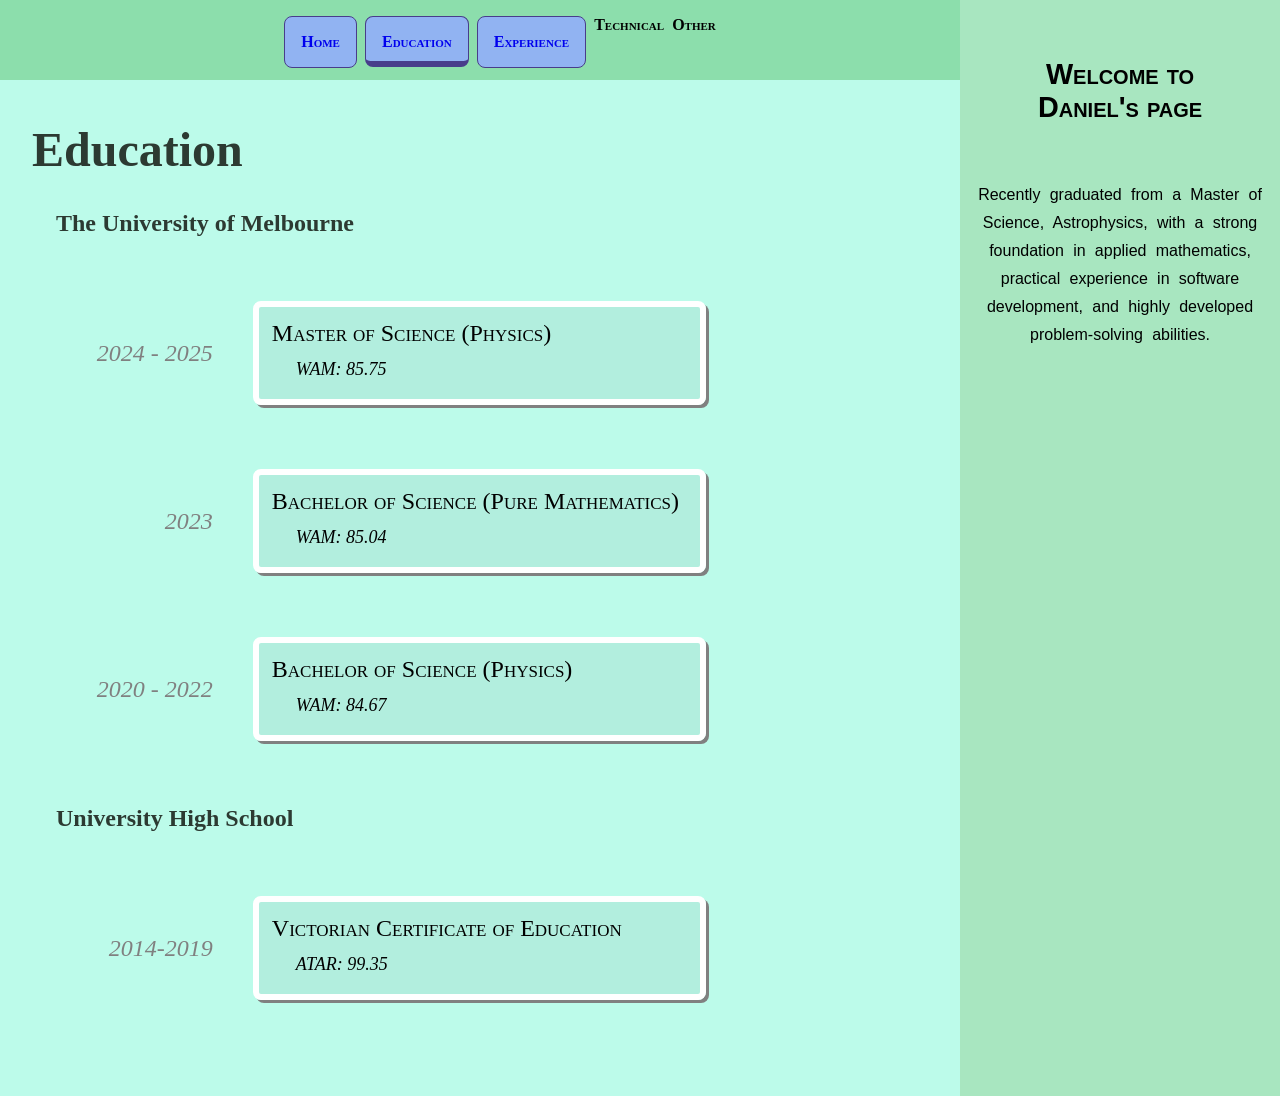
==== education.html @ bf55278e "Initialise basic website structure" ====
<!DOCTYPE html>
<html lang="en">

<head>
  <meta charset="utf-8">
  <title>Education</title>
    
  <!-- Link layout stylesheet -->
  <link rel="stylesheet" type="text/css" href="page_layout.css">
    
  <style>
  /* Define some variables */
  :root {
    --header-color: hsl(147,14%,20%);
  }
  body {
    font-size: 16px;
  }

  /* Currently selected page - add bottom border (and adjust padding) */
  a#education:link {
    padding-bottom: 0.6em;
    border-bottom: 0.4em solid var(--nav-border-color);
  }
  a#education:hover {
    padding: 1.1em 1.1em 0.7em 1.1em;
  }

  /* Mainbar layout (page-specific content) */

  #mainbar {
    font-family: Georgia, 'Times New Roman', Times, serif;
    margin: 2em;
  }
  #mainbar h1 {
    color: var(--header-color);
    font-size: 3em;
    margin: .2em 0 .7em 0;
  }
  #mainbar h2 {
    margin-left: 1em;
    color: var(--header-color);
  }
  
  dl.education {
    margin: 2em;
    display: flex;
    flex-flow: row wrap;
    align-items: center;
  }
  dl.education dt {
    font-size: x-large;
    flex-basis: 15%;
    text-align: right;
    margin: 1em;
    font-style: italic;
    color: gray;
  }
  dl.education dd {
    flex-basis: 70%;
    flex-grow: 1;
    margin: 1em;
  }
  ul.degree {
    padding: 1px;
    width: 70%;
    border: 6px solid white;
    box-shadow: 3px 3px gray;
    border-radius: .5em;
    background-color: rgba(0,0,0,0.05);
  }
  ul.degree li {
    list-style: none;
    margin: .5em;
  }
  ul.degree li.specialty {
    font-size: x-large;
    font-variant: small-caps;
  }
  ul.degree li.mark {
    font-size: large;
    font-style: italic;
    margin-left: 2em;
    margin-bottom: 1em;
  }
  </style>
</head>

<body>
<div id="layout">

<nav><ul>
  <li><a href="./index.html" id="home">Home</a></li>
  <li><a href="./education.html" id="education">Education</a></li>
  <li><a href="./experience.html" id="experience">Experience</a></li>
  <li>Technical</li>
  <li>Other</li>
</ul></nav>

<div id="sidebar">
  <h2>Welcome to Daniel's page</h2>
  <p id="tagline">Recently graduated from a Master of Science, Astrophysics, with a strong foundation in applied mathematics, practical experience in software development, and highly developed problem-solving abilities.</p>
</div>

<div id="mainbar">
  <h1>Education</h1>

    <h2>The University of Melbourne</h2>

    <dl class="education">
        <dt>2024 - 2025</dt>
            <dd><ul class="degree">
                <li class="specialty">Master of Science (Physics)</li>
                <li class="mark">WAM: 85.75</li>
            </ul></dd>
        <dt>2023</dt>
            <dd><ul class="degree">
                <li class="specialty">Bachelor of Science (Pure Mathematics)</li>
                <li class="mark">WAM: 85.04</li>
            </ul></dd>
        <dt>2020 - 2022</dt>
            <dd><ul class="degree">
                <li class="specialty">Bachelor of Science (Physics)</li>
                <li class="mark">WAM: 84.67</li>
            </ul></dd>
    </dl>

    <h2>University High School</h2>

    <dl class="education">
        <dt>2014-2019</dt>
            <dd><ul class="degree">
                <li class="specialty">Victorian Certificate of Education</li>
                <li class="mark">ATAR: 99.35</li>
            </ul></dd>
    </dl>
</div>

</div>
</body>

</html>
---- page_layout.css ----
body {
background-color: hsl(164,89%,86%);
}

/* Basic variable definitions */
:root {
    --sidebar-width: 25%;
    --nav-height: 5em;
    --navbar-color: hsl(143,55%,71%);
    --sidebar-color: hsl(143,55%,78%);

    --nav-border-color: darkslateblue;
    --nav-background-color: hsl(219, 79%, 76%);
    --nav-visited-color: darkslateblue;
    --nav-hover-color: pink;
    --nav-active-color: hsl(0,74%,85%);
    --nav-color: cornflowerblue;
}

/* Primary block layout */
body {
    margin: 0;
}
#layout {
    display: grid;
    grid-template-rows: var(--nav-height) [main-start] minmax(50em,1fr) [main-end];
    grid-template-columns: [main-start] 1fr [main-end] var(--sidebar-width);
}
nav {
    position: fixed;
    grid-row: 1 / 2;
    grid-column: 1 / 2; 
    width: calc(100% - var(--sidebar-width));
    height: var(--nav-height);
    z-index: 10;
    background-color: var(--navbar-color);
}
#mainbar {
    grid-area: main;
    z-index: 1;
}
#sidebar {
    grid-row: 1 / 3;
    grid-column: 2 / -1;
    z-index: 20;
    background-color: var(--sidebar-color);
}

/* Navbar layout */

nav ul {
    font-family: Georgia, 'Times New Roman', Times, serif;
    font-variant: small-caps;
    list-style-type: none;
    font-weight: bold;
    display: flex;
    justify-content: center;
    gap: 0.5em;
}
nav ul li a {
    display: block;
    padding: 1em;
    border-radius: .5em;
}


/* Link effects (mostly) */
nav ul li a:link {
text-decoration: none;
border: 1px solid var(--nav-border-color);
background-color: var(--nav-background-color);
}
nav ul li a:visited {
color: var(--nav-visited-color);
}
nav ul li a:hover {
background-color: var(--nav-hover-color);
padding: 1.1em;
}
nav ul li a:active {
background-color: var(--nav-active-color);
}


/* Sidebar layout */
#sidebar:first-child {
margin-top: 10em;
}
#sidebar h2 {
font-family: 'Trebuchet MS', 'Lucida Sans', Arial, sans-serif;
font-variant: small-caps;
font-size: 1.8em;
text-align: center;
margin: 2em;
}
#tagline {
font-family: 'Lucida Sans', Arial, sans-serif;
line-height: 1.75em;
text-align: center;
word-spacing: 0.3em;
margin: 1em;
}


/* Mainbar formatting: handled individually */
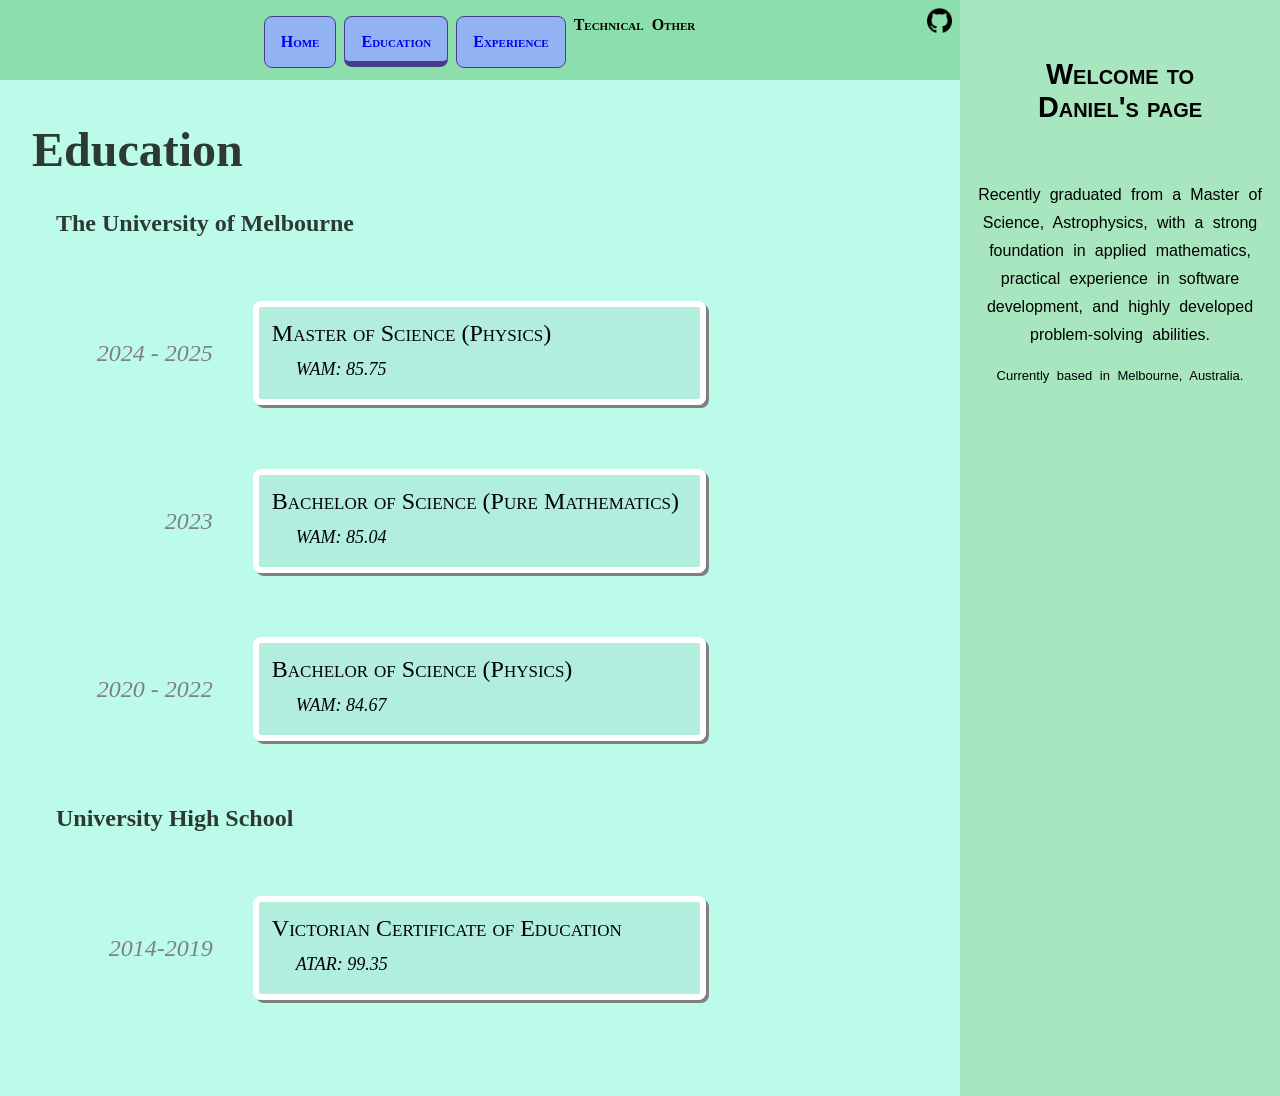
==== commit bf5dde11: "Tweaked github link location, updated tagline in sidebar" ====
--- a/education.html
+++ b/education.html
@@ -89,17 +89,23 @@
 <body>
 <div id="layout">
 
-<nav><ul>
-  <li><a href="./index.html" id="home">Home</a></li>
-  <li><a href="./education.html" id="education">Education</a></li>
-  <li><a href="./experience.html" id="experience">Experience</a></li>
-  <li>Technical</li>
-  <li>Other</li>
-</ul></nav>
+<nav>
+  <ul>
+    <li><a href="./index.html" id="home">Home</a></li>
+    <li><a href="./education.html" id="education">Education</a></li>
+    <li><a href="./experience.html" id="experience">Experience</a></li>
+    <li>Technical</li>
+    <li>Other</li>
+  </ul>
+  <div id="external-links">
+    <a href="https://github.com/dkboek/front-page.git"><img src="./images/github_icon.png" alt="Github"></a>
+  </div>
+</nav>
 
 <div id="sidebar">
   <h2>Welcome to Daniel's page</h2>
   <p id="tagline">Recently graduated from a Master of Science, Astrophysics, with a strong foundation in applied mathematics, practical experience in software development, and highly developed problem-solving abilities.</p>
+  <p id="tagline2">Currently based in Melbourne, Australia.</p>
 </div>
 
 <div id="mainbar">
--- a/page_layout.css
+++ b/page_layout.css
@@ -34,6 +34,9 @@
     height: var(--nav-height);
     z-index: 10;
     background-color: var(--navbar-color);
+
+    display: grid;
+    grid-template-columns: 1fr auto;
 }
 #mainbar {
     grid-area: main;
@@ -49,6 +52,7 @@
 /* Navbar layout */
 
 nav ul {
+    grid-column: 1 / 2;
     font-family: Georgia, 'Times New Roman', Times, serif;
     font-variant: small-caps;
     list-style-type: none;
@@ -61,6 +65,19 @@
     display: block;
     padding: 1em;
     border-radius: .5em;
+}
+nav div#external-links {
+    display: flex;
+    flex-direction: column;
+    flex-wrap: wrap-reverse;
+    grid-column: 2 / 3;
+}
+#external-links a {
+    margin: .5em;
+}
+#external-links a img {
+    width: 25px;
+    height: 25px;
 }
 
 
@@ -100,6 +117,14 @@
 word-spacing: 0.3em;
 margin: 1em;
 }
+#tagline2 {
+font-family: 'Lucida Sans', Arial, sans-serif;
+line-height: 1.75em;
+text-align: center;
+word-spacing: 0.3em;
+margin: 1em;
+font-size: small;
+}
 
 
 /* Mainbar formatting: handled individually */
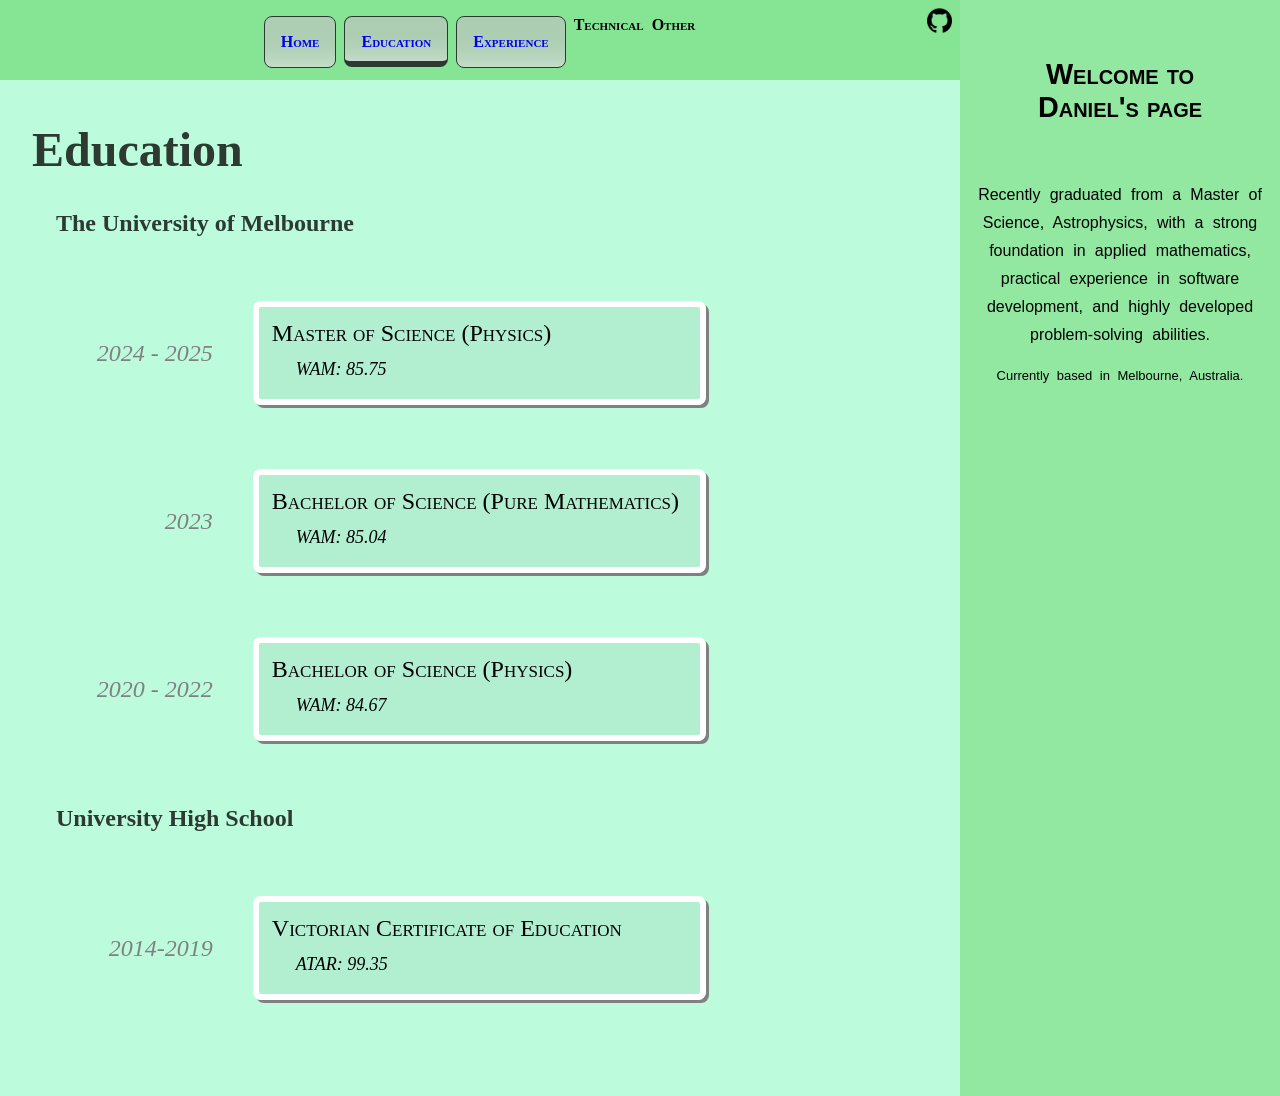
==== commit b9749543: "Updated colour scheme and button designs" ====
--- a/education.html
+++ b/education.html
@@ -4,7 +4,8 @@
 <head>
   <meta charset="utf-8">
   <title>Education</title>
-    
+  <!-- Link search engines to https -->
+  <link rel="canonical" href="https://www.danielboek.com/education.html">
   <!-- Link layout stylesheet -->
   <link rel="stylesheet" type="text/css" href="page_layout.css">
     
@@ -23,7 +24,7 @@
     border-bottom: 0.4em solid var(--nav-border-color);
   }
   a#education:hover {
-    padding: 1.1em 1.1em 0.7em 1.1em;
+    padding: 1.05em 1.05em 0.7em 1.05em;
   }
 
   /* Mainbar layout (page-specific content) */
--- a/page_layout.css
+++ b/page_layout.css
@@ -1,20 +1,21 @@
 body {
-background-color: hsl(164,89%,86%);
+background-color: hsl(150,89%,86%);
 }
 
 /* Basic variable definitions */
 :root {
     --sidebar-width: 25%;
     --nav-height: 5em;
-    --navbar-color: hsl(143,55%,71%);
-    --sidebar-color: hsl(143,55%,78%);
+    --navbar-color: hsl(130,65%,71%);
+    --sidebar-color: hsl(130,65%,74%);
 
-    --nav-border-color: darkslateblue;
-    --nav-background-color: hsl(219, 79%, 76%);
-    --nav-visited-color: darkslateblue;
-    --nav-hover-color: pink;
-    --nav-active-color: hsl(0,74%,85%);
-    --nav-color: cornflowerblue;
+    --nav-border-color: hsl(147,14%,20%);
+    --nav-background-color: hsl(130,25%,74%);
+    --nav-background-color-transparent: hsla(130,25%,74%,30%);
+    --nav-visited-color: hsl(147,14%,20%);
+    --nav-hover-color: hsl(76,35%,70%);
+    --nav-active-color: hsl(76,45%,70%);
+    --nav-color: hsl(147,14%,40%);
 }
 
 /* Primary block layout */
@@ -86,13 +87,14 @@
 text-decoration: none;
 border: 1px solid var(--nav-border-color);
 background-color: var(--nav-background-color);
+background-image: linear-gradient(to bottom, var(--nav-background-color-transparent), 80%, hsla(0,100%,100%,30%))
 }
 nav ul li a:visited {
 color: var(--nav-visited-color);
 }
 nav ul li a:hover {
 background-color: var(--nav-hover-color);
-padding: 1.1em;
+padding: 1.05em;
 }
 nav ul li a:active {
 background-color: var(--nav-active-color);
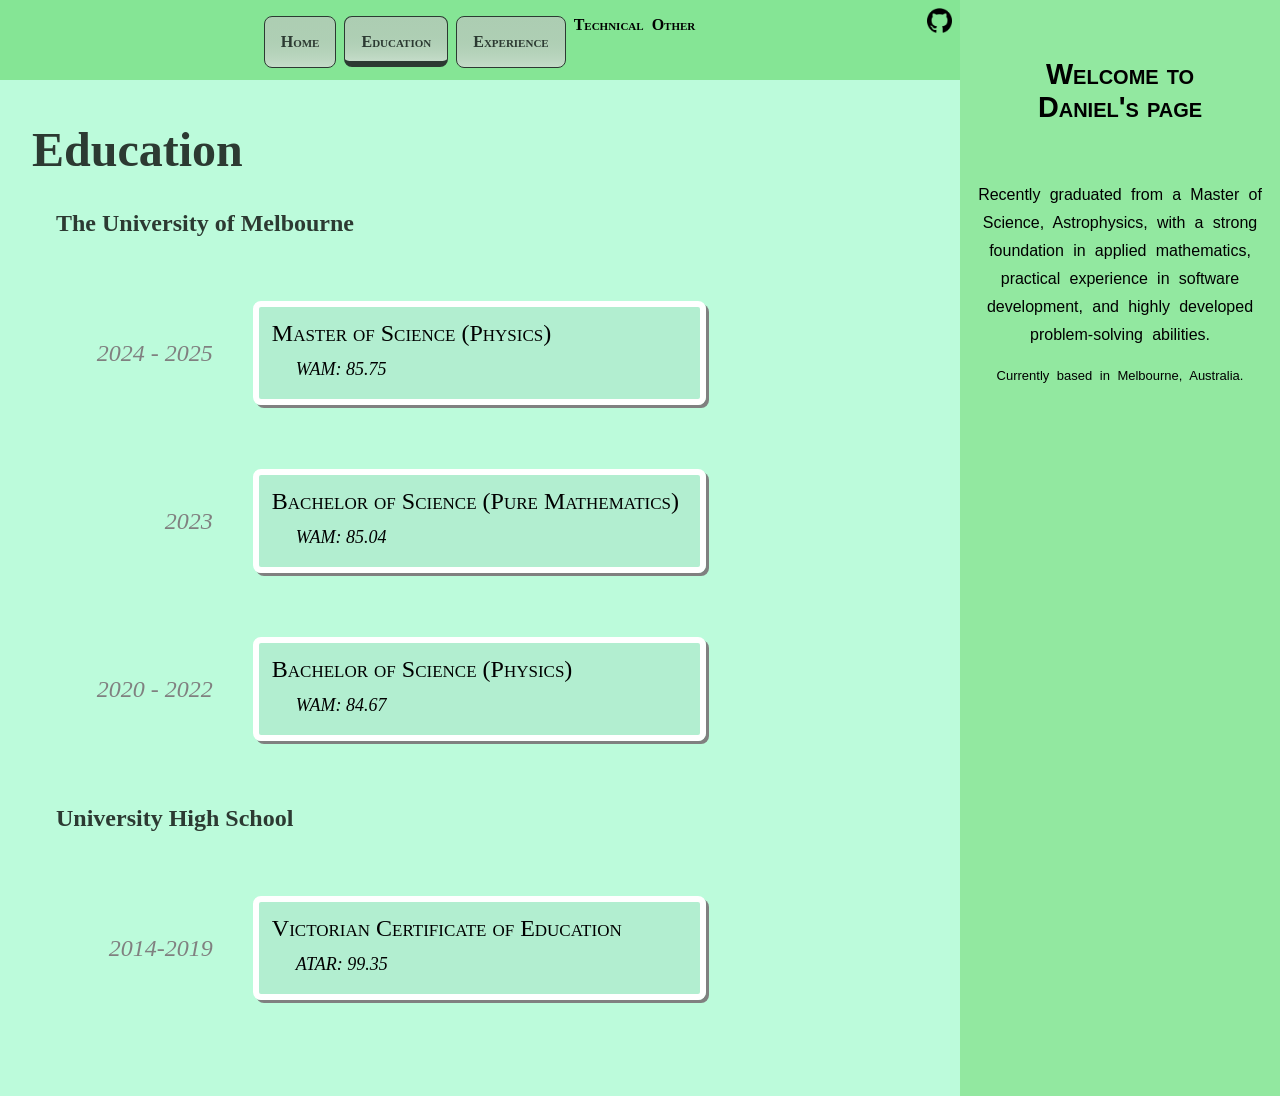
==== commit 9eeed288: "Changed default nav link text colour to be more consistent" ====
--- a/education.html
+++ b/education.html
@@ -21,7 +21,8 @@
   /* Currently selected page - add bottom border (and adjust padding) */
   a#education:link {
     padding-bottom: 0.6em;
-    border-bottom: 0.4em solid var(--nav-border-color);
+    border-bottom-width: 0.4em;
+    border-bottom-style: solid;
   }
   a#education:hover {
     padding: 1.05em 1.05em 0.7em 1.05em;
--- a/page_layout.css
+++ b/page_layout.css
@@ -12,7 +12,7 @@
     --nav-border-color: hsl(147,14%,20%);
     --nav-background-color: hsl(130,25%,74%);
     --nav-background-color-transparent: hsla(130,25%,74%,30%);
-    --nav-visited-color: hsl(147,14%,20%);
+    --nav-text-color: hsl(147,14%,20%);
     --nav-hover-color: hsl(76,35%,70%);
     --nav-active-color: hsl(76,45%,70%);
     --nav-color: hsl(147,14%,40%);
@@ -87,10 +87,11 @@
 text-decoration: none;
 border: 1px solid var(--nav-border-color);
 background-color: var(--nav-background-color);
-background-image: linear-gradient(to bottom, var(--nav-background-color-transparent), 80%, hsla(0,100%,100%,30%))
+background-image: linear-gradient(to bottom, var(--nav-background-color-transparent), 80%, hsla(0,100%,100%,30%));
+color: var(--nav-text-color);
 }
 nav ul li a:visited {
-color: var(--nav-visited-color);
+color: var(--nav-text-color);
 }
 nav ul li a:hover {
 background-color: var(--nav-hover-color);
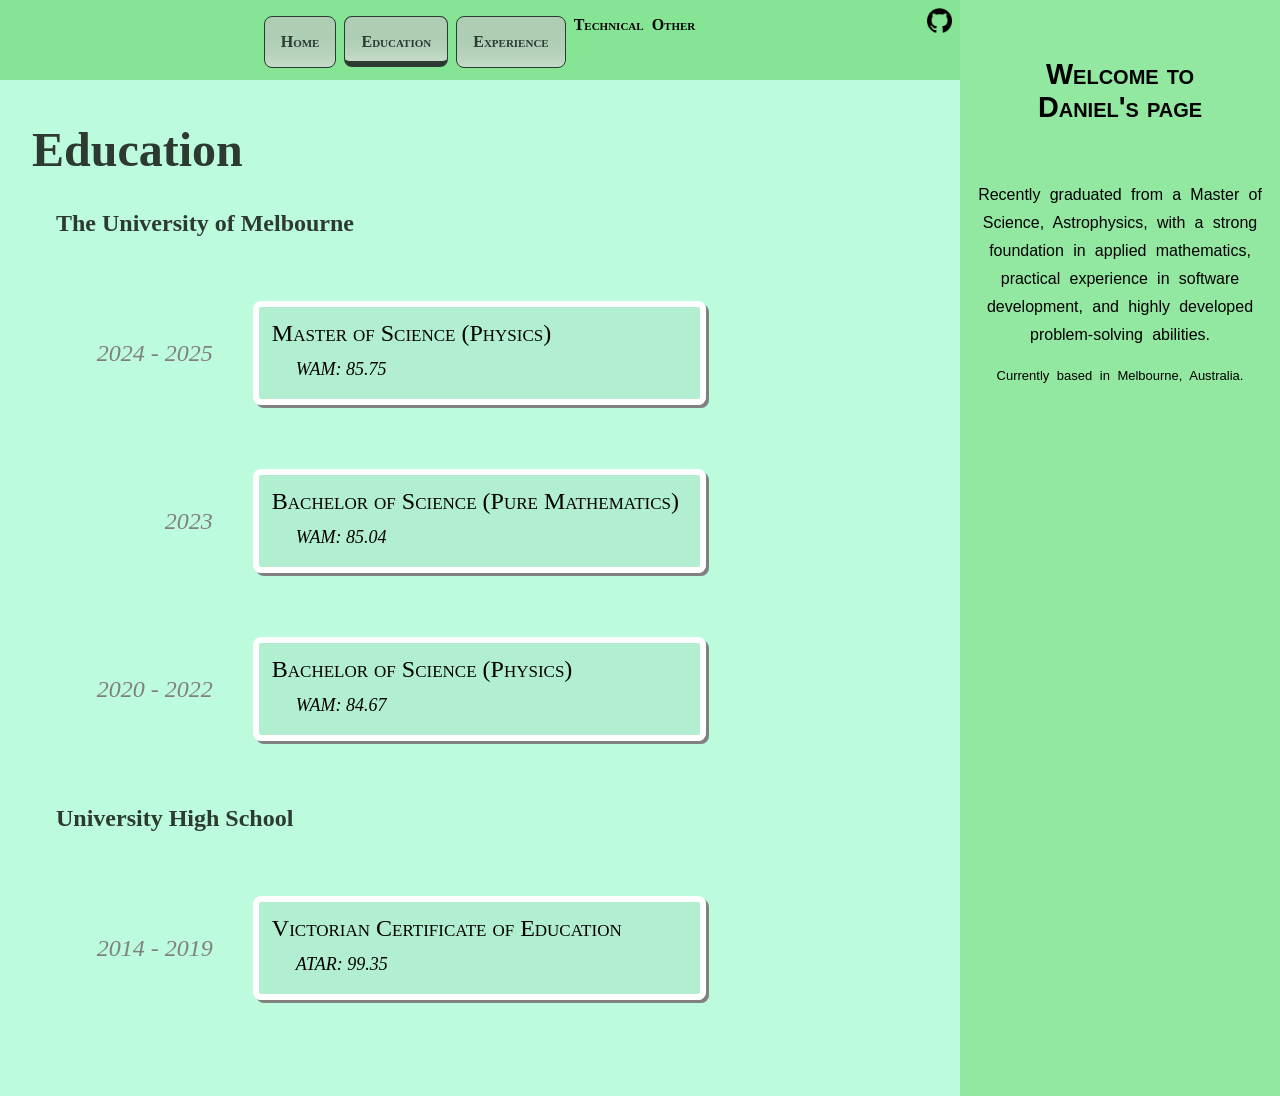
==== commit 32ba9e4b: "Added styling for professional publications" ====
--- a/education.html
+++ b/education.html
@@ -136,7 +136,7 @@
     <h2>University High School</h2>
 
     <dl class="education">
-        <dt>2014-2019</dt>
+        <dt>2014 - 2019</dt>
             <dd><ul class="degree">
                 <li class="specialty">Victorian Certificate of Education</li>
                 <li class="mark">ATAR: 99.35</li>
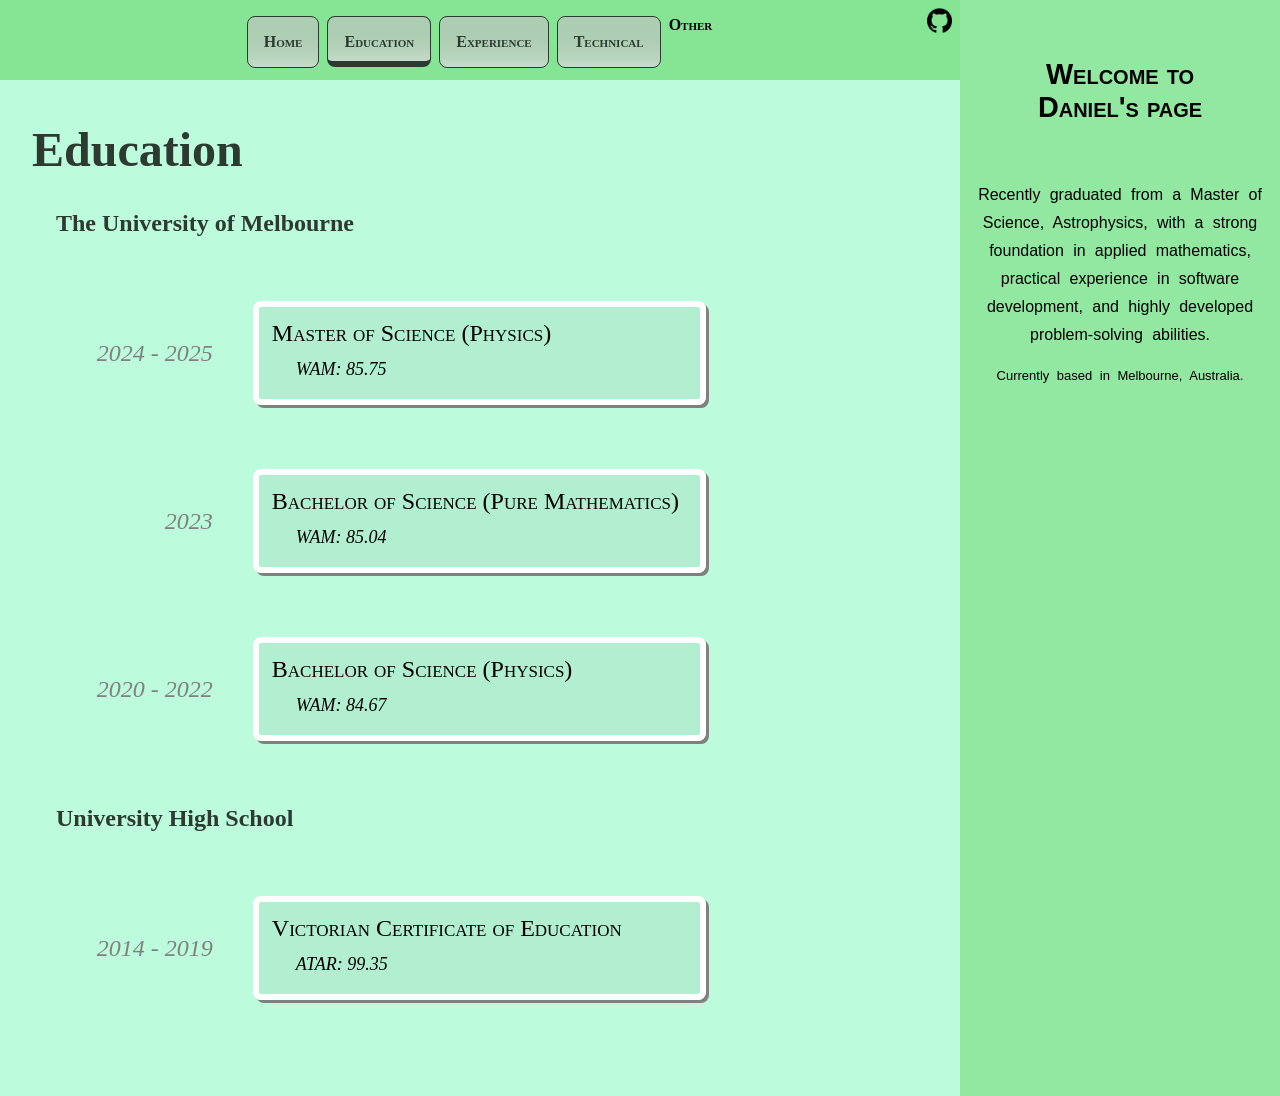
==== commit 6a80f6fe: "Added barebones Technical page" ====
--- a/education.html
+++ b/education.html
@@ -96,7 +96,7 @@
     <li><a href="./index.html" id="home">Home</a></li>
     <li><a href="./education.html" id="education">Education</a></li>
     <li><a href="./experience.html" id="experience">Experience</a></li>
-    <li>Technical</li>
+    <li><a href="./technical.html" id="technical">Technical</a></li>
     <li>Other</li>
   </ul>
   <div id="external-links">
